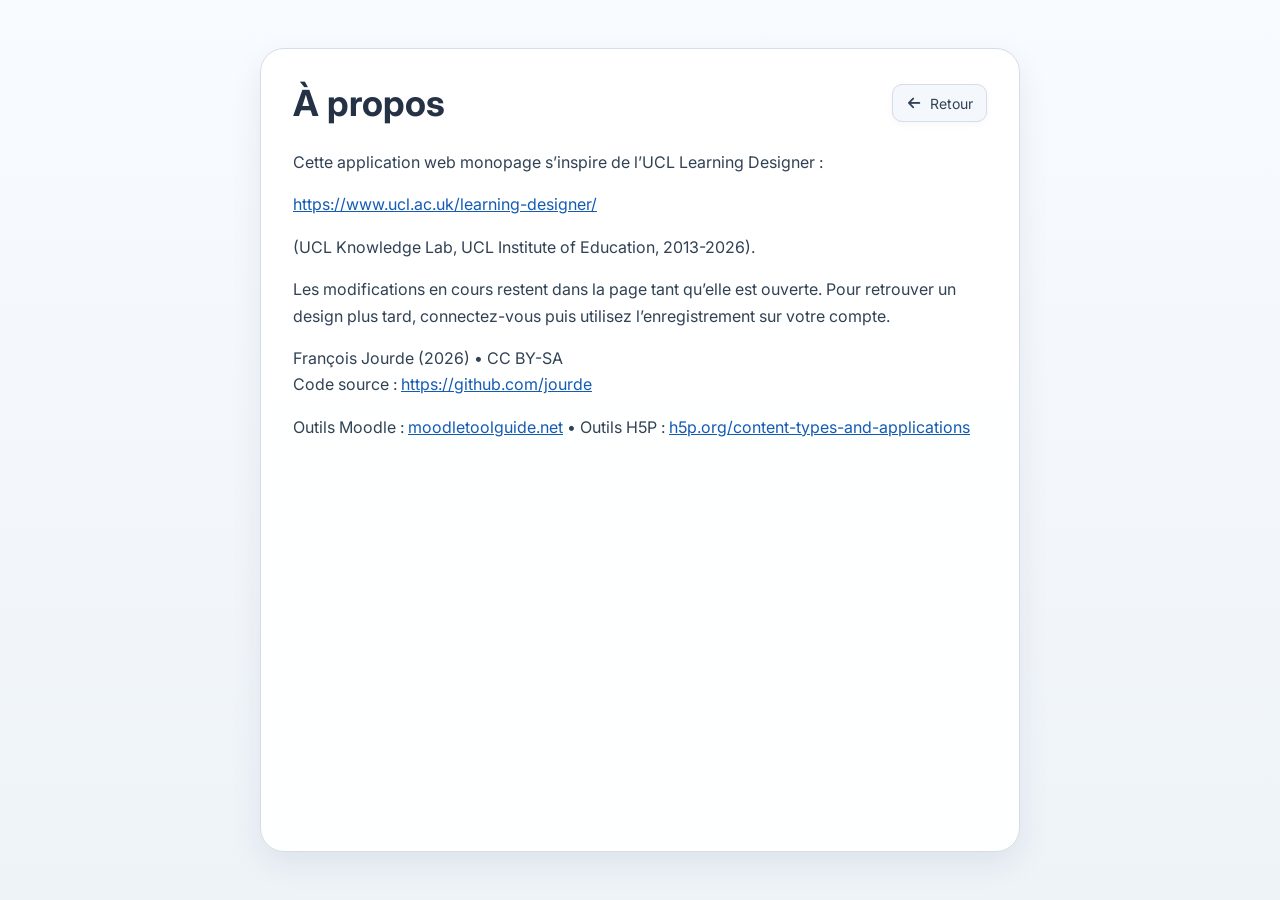
==== about.html @ 9330b805 "Checkpoint avant ajout publication du design" ====
<!doctype html>
<html lang="fr">
  <head>
    <meta charset="UTF-8" />
    <meta name="viewport" content="width=device-width, initial-scale=1.0" />
    <title>À propos | Learning Designer</title>
    <link rel="stylesheet" href="https://cdnjs.cloudflare.com/ajax/libs/font-awesome/6.5.2/css/all.min.css" referrerpolicy="no-referrer" />
    <link rel="preconnect" href="https://fonts.googleapis.com">
    <link rel="preconnect" href="https://fonts.gstatic.com" crossorigin>
    <link href="https://fonts.googleapis.com/css2?family=Inter:wght@400;500;600;700;800&display=swap" rel="stylesheet">
    <link rel="stylesheet" href="interface.css?v=20260502-1" />
    <style>
      body {
        min-height: 100vh;
        background: linear-gradient(180deg, #f8fbff 0%, #eef3f8 100%);
      }

      .about-shell {
        width: min(760px, calc(100vw - 32px));
        margin: 48px auto;
        padding: 32px;
        border: 1px solid var(--line);
        border-radius: 24px;
        background: rgba(255, 255, 255, 0.96);
        box-shadow: var(--shadow-soft);
      }

      .about-header {
        display: flex;
        align-items: center;
        justify-content: space-between;
        gap: 16px;
        margin-bottom: 24px;
      }

      .about-title {
        margin: 0;
        font-size: clamp(26px, 4vw, 36px);
        color: var(--text-strong);
      }

      .about-copy {
        margin: 0 0 16px;
        color: var(--text-body);
        line-height: 1.65;
      }

      .about-copy a {
        color: var(--primary);
      }
    </style>
  </head>
  <body>
    <main class="about-shell">
      <div class="about-header">
        <h1 class="about-title">À propos</h1>
        <a class="btn btn-light" href="index.html"><span class="btn-label"><i class="fa-solid fa-arrow-left btn-icon-inline" aria-hidden="true"></i>Retour</span></a>
      </div>

      <p class="about-copy">Cette application web monopage s’inspire de l’UCL Learning Designer :</p>
      <p class="about-copy"><a href="https://www.ucl.ac.uk/learning-designer/" target="_blank" rel="noopener noreferrer">https://www.ucl.ac.uk/learning-designer/</a></p>
      <p class="about-copy">(UCL Knowledge Lab, UCL Institute of Education, 2013-2026).</p>
      <p class="about-copy">Les modifications en cours restent dans la page tant qu’elle est ouverte. Pour retrouver un design plus tard, connectez-vous puis utilisez l’enregistrement sur votre compte.</p>
      <p class="about-copy">François Jourde (2026) • CC BY-SA<br />Code source : <a href="https://github.com/jourde" target="_blank" rel="noopener noreferrer">https://github.com/jourde</a></p>
      <p class="about-copy">Outils Moodle : <a href="https://moodletoolguide.net/" target="_blank" rel="noopener noreferrer">moodletoolguide.net</a> • Outils H5P : <a href="https://h5p.org/content-types-and-applications" target="_blank" rel="noopener noreferrer">h5p.org/content-types-and-applications</a></p>
    </main>
  </body>
</html>
---- interface.css ----
:root {
  /* ── Tokens fondamentaux ─────────────────────────── */
  --bg: #eef3f8;
  --panel: #ffffff;
  --panel-2: #f6f8fb;
  --line: #d4dde8;
  --text: #1f2937;
  --muted: #5e6b7c;
  --primary: #145bb4;
  --focus: #0a58ca;
  --shadow-soft: 0 12px 32px rgba(19, 39, 68, 0.08);
  --shadow-card: 0 8px 24px rgba(15, 23, 42, 0.08);
  --read: #a1f5ed;
  --investigate: #f8807f;
  --practice: #bb98dc;
  --produce: #bdea75;
  --discuss: #7aaeea;
  --collaborate: #ffd966;

  /* ── Typographie ─────────────────────────────────── */
  --font-family: "Inter", "Segoe UI", "Trebuchet MS", sans-serif;

  /* ── Hiérarchie textuelle ────────────────────────── */
  --text-strong: #253245;
  --text-body:   #314255;
  --text-subtle: #415067;

  /* ── Surfaces ────────────────────────────────────── */
  --surface-menu:  #f1f3f7;
  --surface-input: #eef1f4;
  --surface-light: #f4f7fb;

  /* ── Hover / sélection ───────────────────────────── */
  --hover-bg:        #f3f7fc;
  --hover-bg-mid:    #e8edf8;
  --active-bg:       #e2e7ff;
  --active-bg-light: #eef2ff;

  /* ── Famille indigo (tool picker & chips) ────────── */
  --indigo:        #4f46e5;
  --indigo-hover:  #6366f1;
  --indigo-dark:   #3730a3;
  --indigo-bg:     #eef2ff;
  --indigo-border: #c7d2fe;
  --indigo-active: #e0e7ff;

  /* ── Danger / suppression ────────────────────────── */
  --danger:        #c0303b;
  --danger-bg:     #fde8ea;
  --danger-border: #f5b8bc;

  /* ── Bouton primaire ─────────────────────────────── */
  --btn-primary-from:   #2a7be1;
  --btn-primary-to:     #135cb9;
  --btn-primary-border: #0d4f9e;

  /* ── Alerte / avertissement ──────────────────────── */
  --warning-bg:     #fff4cc;
  --warning-border: #d8c46f;
  --warning-text:   #4f3a00;

  /* ── Tooltip ─────────────────────────────────────── */
  --tooltip-bg:     #efefe4;
  --tooltip-border: #b7b7a8;

  /* ── Ombres supplémentaires ──────────────────────── */
  --shadow-menu:        0 8px 20px rgba(26, 35, 53, 0.20);
  --shadow-modal:       0 18px 42px rgba(0, 0, 0, 0.20);
  --shadow-picker:      0 12px 32px rgba(26, 35, 53, 0.22);
  --shadow-btn-primary: 0 10px 20px rgba(20, 91, 180, 0.22);

  /* ── Transitions ─────────────────────────────────── */
  --transition-fast: 120ms ease;
  --transition-base: 200ms ease;
}

*,
*::before,
*::after {
  box-sizing: border-box;
}

html,
body {
  margin: 0;
  min-height: 100%;
  background: #ffffff;
  color: var(--text);
  font-family: var(--font-family);
}

body {
  display: flex;
  flex-direction: column;
}

.sr-only {
  position: absolute;
  width: 1px;
  height: 1px;
  padding: 0;
  margin: -1px;
  overflow: hidden;
  clip: rect(0, 0, 0, 0);
  white-space: nowrap;
  border: 0;
}

.skip-link {
  position: absolute;
  left: 8px;
  top: -48px;
  z-index: 3000;
  background: #123f78;
  color: #fff;
  padding: 8px 12px;
  border-radius: 6px;
  border: 1px solid #0f3564;
}

.skip-link:focus {
  top: 8px;
}

button:focus-visible,
input:focus-visible,
textarea:focus-visible,
select:focus-visible,
[tabindex]:focus-visible {
  outline: 3px solid var(--focus);
  outline-offset: 2px;
}

.material-icon-svg {
  width: 18px;
  height: 18px;
  fill: currentColor;
  display: inline-block;
  vertical-align: middle;
}

.top-panel {
  border-bottom: 1px solid var(--line);
  background: rgba(255, 255, 255, 0.94);
  box-shadow: var(--shadow-soft);
}

.site-nav {
  position: sticky;
  top: 0;
  z-index: 220;
  display: flex;
  align-items: center;
  justify-content: space-between;
  gap: 18px;
  padding: 14px 22px;
  border-bottom: none;
  background: #1e2330;
  box-shadow: 0 2px 8px rgba(0, 0, 0, 0.18);
  backdrop-filter: none;
}

.site-nav-brand {
  display: inline-flex;
  align-items: center;
  gap: 12px;
}

.site-nav-brand-mark {
  width: 38px;
  height: 38px;
  display: inline-flex;
  align-items: center;
  justify-content: center;
  border-radius: 10px;
  background: conic-gradient(
    #a1f5ed   0deg  60deg,
    #f8807f  60deg 120deg,
    #bb98dc 120deg 180deg,
    #bdea75 180deg 240deg,
    #7aaeea 240deg 300deg,
    #ffd966 300deg 360deg
  );
  color: #fff;
  font-size: 13px;
  font-weight: 800;
  letter-spacing: 0.03em;
  text-shadow: 0 1px 4px rgba(0, 0, 0, 0.45);
  box-shadow: none;
}

.site-nav-brand-copy {
  display: grid;
  gap: 2px;
}

.site-nav-title,
.site-nav-subtitle {
  margin: 0;
}

.site-nav-title {
  font-size: 20px;
  font-weight: 700;
  color: #f1f5f9;
}

.site-nav-subtitle {
  font-size: 12px;
  color: #94a3b8;
}

.site-nav-actions {
  display: flex;
  align-items: center;
  justify-content: flex-end;
  gap: 10px;
  flex-wrap: wrap;
}

.top-brand {
  display: flex;
  align-items: center;
  justify-content: space-between;
  padding: 18px 24px;
  background: #ffffff;
  border-bottom: 1px solid var(--line);
}

.top-brand-actions {
  display: inline-flex;
  gap: 8px;
  align-items: center;
}

.brand-left {
  display: inline-flex;
  align-items: center;
  gap: 8px;
}

.brand-title {
  margin: 0;
  font-size: 20px;
  line-height: 1;
  font-weight: 700;
  color: var(--text-strong);
}

.top-panel-toggle {
  width: 34px;
  height: 34px;
  display: inline-flex;
  align-items: center;
  justify-content: center;
  border: 1px solid var(--line);
  border-radius: 999px;
  padding: 0;
  background: var(--panel);
  color: var(--text-subtle);
  box-shadow: 0 2px 8px rgba(15, 23, 42, 0.05);
  cursor: pointer;
  transition:
    background var(--transition-fast),
    color var(--transition-fast),
    border-color var(--transition-fast);
}

.top-panel-toggle:hover {
  background: rgba(20, 91, 180, 0.08);
  border-color: rgba(20, 91, 180, 0.25);
  color: #124f9c;
}

.top-panel-toggle .chevron {
  width: 16px;
  height: 16px;
  transition: transform var(--transition-fast);
}

.top-panel.collapsed .top-panel-toggle .chevron {
  transform: rotate(180deg);
}

.top-panel-body {
  padding: 22px 24px 26px;
  background: #ffffff;
  overflow: hidden;
  max-height: 2000px;
  transition: max-height var(--transition-fast), padding var(--transition-fast);
}

.top-panel.collapsed .top-panel-body {
  max-height: 0;
  padding-top: 0;
  padding-bottom: 0;
  border-top: 0;
}

.top-tabs {
  display: flex;
  gap: 8px;
  margin-bottom: 8px;
}

.top-brand .top-tabs {
  margin-bottom: 0;
  align-items: center;
}

.top-tab {
  border: 1px solid transparent;
  border-radius: 999px;
  background: transparent;
  padding: 8px 14px;
  font-size: 15px;
  color: var(--text-subtle);
  cursor: pointer;
  transition:
    background var(--transition-fast),
    border-color var(--transition-fast),
    color var(--transition-fast);
}

.top-tab.active {
  background: rgba(20, 91, 180, 0.12);
  border-color: rgba(20, 91, 180, 0.18);
  box-shadow: inset 0 0 0 1px rgba(20, 91, 180, 0.08);
  font-weight: 700;
  color: #fff;
  color: #124f9c;
}

.panel-grid {
  display: grid;
  grid-template-columns: 1.05fr 1.15fr 0.7fr;
  column-gap: 56px;
  row-gap: 24px;
  align-items: start;
}

.panel-column {
  display: grid;
  gap: 20px;
  align-content: start;
}

.form-row {
  display: grid;
  grid-template-columns: 120px 1fr;
  gap: 10px;
  align-items: start;
}

.form-row label {
  font-weight: 700;
  font-size: 14px;
  color: var(--text-strong);
  padding-top: 11px;
  line-height: 1.3;
}

.panel-column-left .form-row {
  grid-template-columns: 130px minmax(0, 1fr);
}

.panel-column-right .form-row {
  grid-template-columns: 150px minmax(0, 1fr);
}

.panel-input,
.panel-select,
.panel-textarea {
  width: 100%;
  border: 1px solid var(--line);
  border-radius: 10px;
  font-size: 14px;
  padding: 10px 12px;
  background: #fff;
  color: var(--text);
  box-shadow: inset 0 1px 2px rgba(15, 23, 42, 0.03);
}

.panel-textarea {
  min-height: 64px;
  resize: vertical;
}

.expandable-field {
  position: relative;
}

.markdown-toolbar {
  display: none;
}

.markdown-tool-btn {
  min-width: 34px;
  height: 30px;
  border: 1px solid var(--line);
  border-radius: 4px;
  background: var(--surface-input);
  color: var(--text-body);
  font: 600 12px/1 "Segoe UI", Tahoma, Geneva, Verdana, sans-serif;
  cursor: pointer;
  padding: 0 8px;
}

.markdown-tool-btn:hover {
  background: var(--hover-bg-mid);
}

.expand-btn {
  position: absolute;
  top: 6px;
  right: 6px;
  width: 22px;
  height: 22px;
  border: 1px solid var(--line);
  border-radius: 4px;
  background: var(--surface-input);
  font-size: 12px;
  line-height: 1;
  cursor: pointer;
  z-index: 2;
}

.expandable-field textarea {
  padding-right: 30px;
}

.expandable-field.fullscreen {
  position: fixed;
  inset: 24px;
  z-index: 1200;
  background: #f5f5f5;
  border: 1px solid #bcc3cb;
  border-radius: 8px;
  padding: 10px;
  display: flex;
  flex-direction: column;
  gap: 10px;
}

.expandable-field.fullscreen .markdown-toolbar {
  display: flex;
  flex-wrap: wrap;
  gap: 6px;
  align-items: center;
  padding-right: 38px;
}

.expandable-field.fullscreen textarea {
  flex: 1 1 auto;
  min-height: 0;
  height: 100%;
  resize: none;
}

.time-inline {
  display: inline-flex;
  align-items: center;
  gap: 4px;
  flex-wrap: nowrap;
}

.time-inline .panel-input {
  width: 42px;
  text-align: center;
  padding: 6px 4px;
  font-size: 13px;
}

.time-unit {
  border: 1px solid var(--line);
  border-radius: 7px;
  background: var(--surface-input);
  font-size: 11px;
  padding: 6px 6px;
  color: var(--muted);
  white-space: nowrap;
}

.analysis-wrap {
  display: grid;
  justify-items: center;
  gap: 10px;
  align-content: start;
}

.top-pie {
  width: 170px;
  height: 170px;
  border-radius: 50%;
  border: 1px solid #bfc5cb;
  background: conic-gradient(#d2d2d2 0% 100%);
}

.pie-with-labels {
  position: relative;
  display: inline-grid;
  place-items: center;
  padding: 26px;
}

.pie-with-labels.pie-large {
  padding: 28px;
}

.pie-outer-labels {
  position: absolute;
  inset: 0;
  pointer-events: none;
}

.pie-outer-label {
  position: absolute;
  transform: translate(-50%, -50%);
  border: 0;
  background: transparent;
  color: #2f2f2f;
  font-size: 12px;
  line-height: 1;
  padding: 0;
  min-width: 0;
  cursor: default;
  pointer-events: auto;
}

.pie-tooltip {
  position: absolute;
  z-index: 20;
  border: 1px solid var(--tooltip-border);
  border-radius: 9px;
  background: var(--tooltip-bg);
  color: var(--text);
  box-shadow: 0 1px 4px rgba(0, 0, 0, 0.18);
  padding: 8px 10px;
  min-width: 106px;
  pointer-events: none;
}

.pie-tooltip::after {
  content: "";
  position: absolute;
  left: 14px;
  bottom: -6px;
  width: 11px;
  height: 11px;
  border-left: 1px solid var(--tooltip-border);
  border-bottom: 1px solid var(--tooltip-border);
  background: var(--tooltip-bg);
  transform: rotate(-45deg);
}

.pie-tooltip-name {
  display: block;
  font-size: 18px;
  line-height: 1.04;
}

.pie-tooltip-pct {
  display: block;
  margin-top: 2px;
  font-size: 18px;
  line-height: 1;
}

.top-legend {
  display: none;
}

.legend-item {
  display: inline-flex;
  align-items: center;
  gap: 5px;
  font-size: 12px;
}

.legend-dot {
  width: 8px;
  height: 8px;
  border-radius: 50%;
}

.analysis-view {
  display: grid;
  gap: 12px;
}

.analysis-view:not(.hidden),
#timeline-view:not(.hidden) {
  animation: tab-fade-in 220ms ease-out;
}

@keyframes tab-fade-in {
  from { opacity: 0; transform: translateY(-2px); }
  to { opacity: 1; transform: translateY(0); }
}

.analysis-title {
  margin: 0;
  text-align: center;
  font-size: 22px;
}

.analysis-alerts {
  display: grid;
  gap: 8px;
}

.analysis-alert {
  border: 1px solid var(--warning-border);
  background: var(--warning-bg);
  color: var(--warning-text);
  border-radius: 10px;
  padding: 12px 14px;
  font-size: 13px;
  line-height: 1.35;
}

.analysis-alert.info {
  border-color: var(--warning-border);
  background: var(--warning-bg);
  color: var(--warning-text);
}

.analysis-main-grid {
  display: grid;
  grid-template-columns: 1.35fr repeat(4, minmax(140px, 1fr));
  gap: 12px;
  align-items: start;
}

.analysis-block {
  display: grid;
  justify-items: center;
  gap: 8px;
}

.analysis-learning-block {
  justify-items: center;
}

.analysis-big-pie,
.analysis-small-pie {
  border-radius: 50%;
  border: 1px solid #c8c8c8;
  background: conic-gradient(#d2d2d2 0% 100%);
  box-shadow: 0 2px 6px rgba(0, 0, 0, 0.12);
}

.analysis-big-pie {
  width: 190px;
  height: 190px;
}

.analysis-small-pie {
  width: 130px;
  height: 130px;
}

.analysis-legend {
  display: flex;
  flex-wrap: wrap;
  gap: 4px 8px;
  justify-content: center;
  font-size: 11px;
  line-height: 1.2;
}

.analysis-legend .legend-item {
  white-space: nowrap;
}

.analysis-learning-block .analysis-legend {
  display: none;
}

.analysis-group-section {
  display: grid;
  gap: 8px;
  justify-items: center;
}

.analysis-group-bar {
  width: min(760px, 100%);
  height: 36px;
  border: 1px solid #bfc5cb;
  border-radius: 3px;
  background: linear-gradient(90deg, #d2d2d2 0% 100%);
  box-shadow: 0 2px 6px rgba(0, 0, 0, 0.12);
}

/* Partition musicale (Musical timeline view) */
.partition-controls {
  display: flex;
  align-items: center;
  gap: 12px;
  margin-bottom: 10px;
  padding: 8px 12px;
  background: var(--surface-light);
  border-radius: 6px;
  font-size: 13px;
}

.partition-controls-label {
  color: var(--text-body);
  font-weight: 600;
}

.partition-config-btn {
  background: #fff;
  border: 1px solid var(--line);
  padding: 8px 14px;
  border-radius: 8px;
  font-size: 13px;
  font-weight: 600;
  color: var(--text-body);
  cursor: pointer;
  box-shadow: 0 2px 8px rgba(15, 23, 42, 0.04);
  transition:
    background var(--transition-fast),
    border-color var(--transition-fast),
    color var(--transition-fast);
}

.partition-config-btn:hover {
  background: var(--hover-bg);
  border-color: rgba(20, 91, 180, 0.25);
  color: #124f9c;
}

.partition-container {
  display: flex;
  flex-direction: column;
  gap: 20px;
  padding: 8px 0;
}

.partition-session {
  display: flex;
  flex-direction: column;
  gap: 2px;
}

.partition-session-header {
  display: flex;
  justify-content: space-between;
  align-items: baseline;
  padding-left: 128px;
  margin-bottom: 6px;
}

.partition-session-title {
  font-weight: 600;
  color: var(--text-body);
  font-size: 13px;
}

.partition-session-total {
  color: var(--muted);
  font-size: 12px;
}

.partition-line {
  display: flex;
  align-items: stretch;
  height: 36px;
  gap: 0;
}

.partition-line-label {
  width: 120px;
  flex-shrink: 0;
  display: flex;
  align-items: center;
  justify-content: flex-end;
  padding-right: 12px;
  font-size: 12px;
  font-weight: 500;
  color: var(--text-body);
  border-right: 2px solid var(--line);
  text-align: right;
}

.partition-line-track {
  flex: 1;
  position: relative;
  border-bottom: 2px solid var(--line);
}

.partition-block {
  position: absolute;
  bottom: 4px;
  height: 28px;
  border-radius: 4px;
  display: flex;
  flex-direction: row;
  align-items: center;
  justify-content: center;
  gap: 4px;
  cursor: pointer;
  transition: filter var(--transition-fast), box-shadow var(--transition-fast), transform var(--transition-fast);
  box-shadow: 0 2px 6px rgba(15,23,42,0.10);
  padding: 0 6px;
  overflow: hidden;
  text-align: center;
}

.partition-block:hover {
  filter: brightness(1.08);
  transform: translateY(-2px);
  box-shadow: var(--shadow-card);
  z-index: 10;
}

.partition-block-label {
  font-size: 11px;
  font-weight: 600;
  color: rgba(255, 255, 255, 0.95);
  white-space: nowrap;
  text-shadow: 0 1px 2px rgba(0, 0, 0, 0.15);
}

.partition-block-duration {
  font-size: 10px;
  color: rgba(255, 255, 255, 0.82);
  white-space: nowrap;
}

.partition-scale {
  display: flex;
  width: calc(100% - 120px);
  margin-left: 128px;
  margin-top: 4px;
  padding: 0 8px;
  font-size: 10px;
  color: var(--muted);
  justify-content: space-between;
}

.partition-scale-mark {
  position: relative;
  text-align: center;
  flex: 1;
}

/* Responsive partition */
@media (max-width: 900px) {
  .partition-line-label {
    width: 100px;
    font-size: 11px;
    padding-right: 8px;
  }
  .partition-session-header {
    padding-left: 108px;
  }
  .partition-scale {
    width: calc(100% - 100px);
    margin-left: 108px;
  }
  .partition-block-label {
    font-size: 10px;
  }
}

@media (max-width: 720px) {
  .partition-line-label {
    width: 80px;
    font-size: 10px;
    padding-right: 4px;
  }
  .partition-session-header {
    padding-left: 88px;
  }
  .partition-scale {
    width: calc(100% - 80px);
    margin-left: 88px;
  }
  .partition-block {
    height: 24px;
    border-radius: 3px;
  }
  .partition-block-label {
    font-size: 9px;
  }
  .partition-block-duration {
    display: none;
  }
}

/* Partition config modal rows */
.partition-config-row {
  display: flex;
  align-items: center;
  gap: 8px;
  padding: 8px 10px;
  background: var(--surface-light);
  border-radius: 6px;
  border: 1px solid var(--line);
}

.partition-config-row-label {
  flex: 1;
  font-size: 13px;
  font-weight: 500;
  color: var(--text-body);
}

.partition-config-row-type {
  font-size: 11px;
  color: var(--muted);
  background: var(--hover-bg-mid);
  padding: 2px 6px;
  border-radius: 10px;
  white-space: nowrap;
}

.partition-config-row-btns {
  display: flex;
  gap: 4px;
  align-items: center;
}

.partition-config-row-btns button {
  width: 28px;
  height: 28px;
  border: 1px solid var(--line);
  border-radius: 4px;
  background: var(--panel);
  cursor: pointer;
  font-size: 13px;
  display: flex;
  align-items: center;
  justify-content: center;
  transition: background var(--transition-fast), color var(--transition-fast), border-color var(--transition-fast);
}

.partition-config-row-btns button:disabled {
  opacity: 0.3;
  cursor: default;
}

.partition-config-row-btns button:not(:disabled):hover {
  background: var(--hover-bg-mid);
}

.partition-config-row-btns button.del:not(:disabled):hover {
  background: var(--danger-bg);
  border-color: var(--danger-border);
  color: var(--danger);
}

.partition-config-row-btns input[type="checkbox"] {
  width: 16px;
  height: 16px;
  cursor: pointer;
  accent-color: var(--primary);
}

.modal-backdrop {
  position: fixed;
  inset: 0;
  background: rgba(0, 0, 0, 0.38);
  display: flex;
  align-items: center;
  justify-content: center;
  z-index: 1000;
}

.modal {
  width: min(420px, 92vw);
  border: 1px solid var(--line);
  border-radius: 14px;
  background: var(--panel);
  box-shadow: var(--shadow-modal);
  padding: 20px;
  display: grid;
  gap: 10px;
}

.partition-config-modal {
  width: min(520px, 92vw);
  max-height: 85vh;
  overflow-y: auto;
}

.partition-config-modal-desc {
  font-size: 13px;
  color: var(--muted);
  margin: 0 0 4px;
}

.partition-config-list {
  display: flex;
  flex-direction: column;
  gap: 6px;
}

.partition-add-section {
  margin-top: 12px;
  padding-top: 12px;
  border-top: 1px solid var(--line);
}

.partition-add-section-label {
  font-size: 12px;
  font-weight: 600;
  color: var(--muted);
  margin: 0 0 8px;
  text-transform: uppercase;
  letter-spacing: 0.04em;
}

.partition-add-controls {
  display: flex;
  gap: 8px;
  align-items: center;
  flex-wrap: wrap;
}

.partition-add-select {
  flex: 1;
  min-width: 130px;
}

.partition-add-button {
  white-space: nowrap;
}

.modal-title {
  margin: 0;
  font-size: 18px;
  line-height: 1.15;
}

.modal p {
  margin: 0;
  font-size: 14px;
  line-height: 1.5;
}

.modal label {
  display: block;
  margin-top: 2px;
  font-size: 14px;
  font-weight: 700;
  line-height: 1.2;
  color: var(--text-body);
}

.modal .panel-select {
  min-height: 48px;
  padding-top: 10px;
  padding-bottom: 10px;
  padding-left: 12px;
  line-height: 1.2;
}

.modal-actions {
  margin-top: 8px;
  display: flex;
  gap: 8px;
  justify-content: flex-end;
}

.toolbar {
  display: flex;
  gap: 16px;
  align-items: center;
  justify-content: space-between;
  padding: 14px 20px;
  margin: 18px 22px 0;
  border: 1px solid var(--line);
  border-radius: 18px;
  background: rgba(255, 255, 255, 0.96);
  box-shadow: 0 8px 24px rgba(15, 23, 42, 0.05);
}

.toolbar-left,
.toolbar-right {
  display: flex;
  gap: 10px;
  align-items: center;
  flex-wrap: wrap;
}

.toolbar-right {
  justify-content: flex-end;
}

.toolbar-cluster {
  display: inline-flex;
  gap: 8px;
  align-items: center;
  flex-wrap: wrap;
}

.toolbar-icon-svg {
  width: 18px;
  height: 18px;
  fill: currentColor;
}

.toolbar-lang-select {
  width: auto;
  min-width: 96px;
}

.nav-lang-select {
  appearance: none;
  -webkit-appearance: none;
  height: 38px;
  padding: 0 14px;
  border: 1px solid rgba(255, 255, 255, 0.12);
  border-radius: 999px;
  background: rgba(255, 255, 255, 0.08);
  color: #94a3b8;
  font-family: var(--font-family);
  font-size: 13px;
  font-weight: 600;
  letter-spacing: 0.05em;
  cursor: pointer;
  transition:
    background var(--transition-fast),
    color var(--transition-fast),
    border-color var(--transition-fast);
}

.nav-lang-select:hover {
  background: rgba(255, 255, 255, 0.14);
  color: #f1f5f9;
  border-color: rgba(255, 255, 255, 0.22);
}

.nav-lang-select:focus-visible {
  outline: 3px solid var(--focus);
  outline-offset: 2px;
}

[data-theme="dark"] .nav-lang-select {
  background: #161b22;
  border-color: var(--line);
  color: var(--muted);
}

[data-theme="dark"] .nav-lang-select:hover {
  background: rgba(88, 166, 255, 0.1);
  color: #58a6ff;
  border-color: rgba(88, 166, 255, 0.3);
}

.toolbar-sep {
  width: 1px;
  height: 24px;
  background: var(--line);
  margin: 0 4px;
  flex-shrink: 0;
}

.toolbar .btn,
.toolbar .panel-select {
  min-height: 40px;
}

.layout-toggle {
  display: inline-flex;
  border: 1px solid var(--line);
  border-radius: 12px;
  overflow: hidden;
  background: var(--surface-light);
}

.layout-toggle-btn {
  border: 0;
  border-right: 1px solid var(--line);
  background: transparent;
  color: var(--text-subtle);
  width: 46px;
  height: 36px;
  display: inline-flex;
  align-items: center;
  justify-content: center;
  cursor: pointer;
  transition: background var(--transition-fast);
}

.layout-toggle-btn:last-child {
  border-right: 0;
}

.layout-toggle-btn[aria-pressed="true"] {
  background: #fff;
  color: #1d4f91;
  box-shadow: inset 0 0 0 1px rgba(20, 91, 180, 0.12);
}

.layout-toggle-btn:hover {
  background: var(--hover-bg-mid);
}

.layout-toggle-btn[aria-pressed="true"]:hover {
  background: #fff;
}

.toolbar .panel-select {
  padding-top: 8px;
  padding-bottom: 8px;
}

.btn {
  -webkit-appearance: none;
  appearance: none;
  border: 1px solid var(--line);
  border-radius: 10px;
  background: var(--panel);
  color: var(--text-body);
  font-size: 14px;
  padding: 9px 13px;
  cursor: pointer;
  white-space: nowrap;
  -webkit-tap-highlight-color: transparent;
  box-shadow: 0 2px 8px rgba(15, 23, 42, 0.04);
  transition:
    background var(--transition-fast),
    box-shadow var(--transition-fast),
    transform var(--transition-fast);
}

.btn:hover {
  background: var(--hover-bg);
}

.btn:active {
  transform: translateY(1px);
}

.btn-primary {
  background: linear-gradient(180deg, var(--btn-primary-from), var(--btn-primary-to));
  border-color: var(--btn-primary-border);
  color: #fff;
  font-weight: 600;
  box-shadow: none;
  -webkit-text-fill-color: #fff;
  transition:
    filter var(--transition-fast),
    transform var(--transition-fast);
}

.btn-label {
  display: inline-flex;
  align-items: center;
  gap: 8px;
}

.btn-icon-inline {
  width: 16px;
  text-align: center;
}

.btn-primary:hover {
  background: linear-gradient(180deg, var(--btn-primary-from), var(--btn-primary-to));
  border-color: var(--btn-primary-border);
  color: #fff;
  -webkit-text-fill-color: #fff;
  filter: brightness(1.08);
}

.btn-primary:focus-visible,
.btn-primary:active {
  color: #fff;
  -webkit-text-fill-color: #fff;
  background: linear-gradient(180deg, var(--btn-primary-from), var(--btn-primary-to));
  border-color: var(--btn-primary-border);
}

.btn-primary .btn-label,
.btn-primary .btn-icon-inline {
  position: relative;
  z-index: 1;
}

.btn-light {
  background: var(--surface-light);
}

.btn-icon {
  width: 40px;
  min-height: 40px;
  padding: 0;
  display: inline-flex;
  align-items: center;
  justify-content: center;
  color: var(--text-subtle);
}

.btn-icon:hover {
  color: #124f9c;
}

main {
  flex: 1 1 auto;
  overflow: visible;
  background: transparent;
}

.board {
  display: flex;
  gap: 20px;
  flex-direction: row;
  align-items: stretch;
  padding: 24px 20px 32px;
}

.board.layout-columns {
  flex-direction: row;
  align-items: stretch;
  overflow-x: auto;
}

.board.layout-list {
  flex-direction: column;
  align-items: stretch;
  overflow-x: hidden;
  gap: 20px;
  padding: 24px clamp(20px, 4vw, 72px) 32px;
}

/* === Grid (tableur) view === */
.board.layout-grid {
  flex-direction: column;
  overflow: auto;
  padding: 0;
  gap: 0;
}
.grid-view-wrapper {
  width: 100%;
  overflow-x: auto;
  min-height: 100%;
}
.grid-table {
  width: 100%;
  border-collapse: collapse;
  table-layout: fixed;
  font-size: 12px;
}
.grid-table thead th {
  position: sticky;
  top: 0;
  z-index: 3;
  padding: 6px 8px;
  background: var(--surface-light);
  border-bottom: 2px solid var(--line);
  font-weight: 600;
  color: var(--muted);
  font-size: 11px;
  text-transform: uppercase;
  letter-spacing: .04em;
  white-space: nowrap;
  text-align: left;
}
.grid-col-num     { width: 32px;  text-align: center; }
.grid-col-type    { width: 136px; }
.grid-col-dur     { width: 70px;  }
.grid-col-loc     { width: 100px; }
.grid-col-group   { width: 100px; }
.grid-col-sync    { width: 84px;  }
.grid-col-teacher { width: 92px;  }
.grid-col-eval    { width: 100px; }
.grid-col-desc    { width: 180px; }
.grid-col-notes   { width: 180px; }
.grid-col-actions { width: 66px;  text-align: center; }
.grid-activity-row td {
  padding: 3px 4px;
  border-bottom: 1px solid var(--line);
  vertical-align: middle;
}
.grid-activity-row:hover td { background: var(--hover-bg); }
.grid-activity-row td:first-child {
  border-left: 3px solid transparent;
  font-size: 11px;
  color: var(--muted);
  font-weight: 600;
  text-align: center;
}
.grid-session-row td {
  padding: 6px 10px;
  background: var(--surface-light);
  border-top: 2px solid var(--line);
  border-bottom: 1px solid var(--line);
}
.grid-session-label {
  color: var(--muted);
  font-size: 11px;
  font-weight: 700;
  text-transform: uppercase;
  letter-spacing: .05em;
  white-space: nowrap;
  margin-right: 6px;
}
.grid-session-title-input {
  border: none;
  background: transparent;
  font-size: 13px;
  font-weight: 600;
  color: var(--text-body);
  width: 240px;
  padding: 2px 4px;
  border-radius: 4px;
  outline: none;
  font-family: inherit;
}
.grid-session-title-input:hover,
.grid-session-title-input:focus {
  background: var(--hover-bg-mid);
  outline: 2px solid var(--primary);
  outline-offset: 0;
}
.grid-session-total {
  font-size: 11px;
  color: var(--muted);
  font-weight: 400;
  margin-left: 10px;
}
.grid-select {
  width: 100%;
  border: 1px solid transparent;
  background: transparent;
  font-size: 12px;
  color: var(--text-body);
  padding: 3px 2px;
  border-radius: 4px;
  cursor: pointer;
  appearance: auto;
  outline: none;
  font-family: inherit;
}
.grid-select:hover  { background: var(--hover-bg-mid); border-color: var(--line); }
.grid-select:focus  { outline: 2px solid var(--primary); outline-offset: 0; }
.grid-dur-wrap { display: flex; align-items: center; gap: 2px; }
.grid-dur-input {
  width: 44px;
  border: 1px solid transparent;
  background: transparent;
  font-size: 12px;
  color: var(--text-body);
  padding: 3px 4px;
  border-radius: 4px;
  text-align: right;
  font-family: inherit;
  outline: none;
}
.grid-dur-input:hover { background: var(--hover-bg-mid); border-color: var(--line); }
.grid-dur-input:focus { outline: 2px solid var(--primary); outline-offset: 0; }
.grid-dur-unit { font-size: 11px; color: var(--muted); white-space: nowrap; }
.grid-type-cell { display: flex; align-items: center; gap: 5px; }
.grid-type-dot { width: 8px; height: 8px; border-radius: 50%; flex-shrink: 0; }
.grid-type-select {
  flex: 1;
  border: 1px solid transparent;
  background: transparent;
  font-size: 12px;
  color: var(--text-body);
  padding: 3px 2px;
  border-radius: 4px;
  cursor: pointer;
  appearance: auto;
  font-family: inherit;
  outline: none;
  min-width: 0;
}
.grid-type-select:hover { background: var(--hover-bg-mid); border-color: var(--line); }
.grid-type-select:focus { outline: 2px solid var(--primary); outline-offset: 0; }
.grid-desc-input {
  width: 100%;
  border: 1px solid transparent;
  background: transparent;
  font-size: 12px;
  color: var(--text-body);
  padding: 3px 6px;
  border-radius: 4px;
  font-family: inherit;
  outline: none;
  resize: none;
  overflow: hidden;
  height: 24px;
  line-height: 1.5;
  display: block;
}
.grid-desc-input:hover { background: var(--hover-bg-mid); border-color: var(--line); }
.grid-desc-input:focus { outline: 2px solid var(--primary); outline-offset: 0; height: auto; min-height: 24px; overflow: auto; }
.grid-action-btns { display: flex; gap: 2px; align-items: center; justify-content: center; }
.grid-action-btn {
  width: 20px; height: 20px;
  border: none; background: transparent;
  color: var(--muted); cursor: pointer;
  border-radius: 3px; font-size: 12px; line-height: 1; padding: 0;
  display: flex; align-items: center; justify-content: center;
}
.grid-action-btn:hover { background: var(--hover-bg-mid); color: var(--text-body); }
.grid-action-btn.del:hover { background: #fee2e2; color: #dc2626; }
.grid-add-activity-row td { padding: 2px 4px; border-bottom: 1px solid var(--line); }
.grid-add-activity-btn {
  background: none;
  border: 1px dashed var(--line);
  color: var(--muted);
  font-size: 11px;
  padding: 3px 10px;
  border-radius: 4px;
  cursor: pointer;
  width: 100%;
  text-align: left;
  font-family: inherit;
}
.grid-add-activity-btn:hover { background: var(--hover-bg); border-color: var(--primary); color: var(--primary); }
.grid-add-session-row td { padding: 8px 12px; }
.grid-add-session-btn {
  background: none;
  border: 1px dashed var(--line);
  color: var(--muted);
  font-size: 12px;
  padding: 6px 14px;
  border-radius: 6px;
  cursor: pointer;
  font-family: inherit;
}
.grid-add-session-btn:hover { background: var(--hover-bg); border-color: var(--primary); color: var(--primary); }

.session-card {
  display: flex;
  flex-direction: column;
  border: 1px solid var(--line);
  border-radius: 16px;
  background: linear-gradient(180deg, #ffffff, #f8fafc);
  box-shadow: var(--shadow-card);
  overflow: hidden;
}

.board.layout-columns .session-card {
  flex: 0 0 390px;
  height: auto;
  min-height: 560px;
}

.board.layout-list .session-card {
  flex: 0 0 auto;
  width: min(1200px, 100%);
  margin-inline: auto;
  min-height: 420px;
  height: auto;
}

.session-header {
  position: relative;
  border-bottom: 1px solid var(--line);
  background: var(--panel-2);
}

.session-strip {
  height: 18px;
  border-bottom: 1px solid var(--line);
}

.delete-session-btn {
  position: absolute;
  top: 8px;
  right: 8px;
  border-radius: 999px;
}

.session-title-wrap {
  display: grid;
  gap: 12px;
  padding: 16px 16px 16px;
}

.session-title,
.session-objectives,
.session-intentions,
.activity-description,
.session-notes-input,
.activity-notes-input {
  width: 100%;
  border: 1px solid var(--line);
  border-radius: 10px;
  padding: 10px 12px;
  resize: none;
  overflow: hidden;
  font: inherit;
  font-size: 13px;
  background: #fff;
  min-height: 44px;
}

.session-title {
  font-size: 14px;
  font-weight: 600;
}

.session-intentions {
  min-height: 88px;
}

.board.intentions-collapsed .session-title-wrap > .expandable-field {
  display: none;
}

.activities {
  flex: 1 1 auto;
  padding: 0 16px 16px;
  display: flex;
  flex-direction: column;
  gap: 14px;
  position: relative;
}

.activities::before {
  content: "Activités";
  display: block;
  font-size: 10px;
  font-weight: 700;
  text-transform: uppercase;
  letter-spacing: 0.05em;
  color: var(--muted);
  padding-top: 10px;
  margin-top: 2px;
  border-top: 1px solid var(--line);
}

.activities:empty::before {
  content: "Activités — aucune pour l’instant";
  opacity: 0.7;
}

.activity-card {
  border-left: 8px solid #999;
  border-radius: 12px;
  background: var(--panel);
  box-shadow:
    inset 0 0 0 1px rgba(212, 221, 232, 0.9),
    0 4px 14px rgba(15, 23, 42, 0.04);
  padding: 14px;
  position: relative;
  transition:
    box-shadow var(--transition-base),
    transform var(--transition-base),
    opacity var(--transition-base);
}

.activity-card:hover {
  box-shadow:
    inset 0 0 0 1px rgba(212, 221, 232, 0.9),
    0 6px 20px rgba(15, 23, 42, 0.09);
}

.activity-card::before {
  content: '';
  position: absolute;
  top: 0;
  left: 0;
  bottom: 0;
  width: 8px;
  background: linear-gradient(
    90deg,
    color-mix(in srgb, var(--card-type-color, transparent) 30%, transparent),
    transparent
  );
  border-radius: 12px 0 0 12px;
  pointer-events: none;
}

.session-card,
.activity-card {
  cursor: grab;
}

.session-card:active,
.activity-card:active {
  cursor: grabbing;
}

.dragging {
  opacity: 0.55;
}

.session-card.drop-before {
  box-shadow: inset 6px 0 0 var(--primary);
}

.session-card.drop-after {
  box-shadow: inset -6px 0 0 var(--primary);
}

.board.layout-list .session-card.drop-before {
  box-shadow: inset 0 6px 0 var(--primary);
}

.board.layout-list .session-card.drop-after {
  box-shadow: inset 0 -6px 0 var(--primary);
}

.activity-card.drop-before {
  box-shadow: inset 0 4px 0 var(--primary), inset 0 0 0 1px #cfcfcf;
}

.activity-card.drop-after {
  box-shadow: inset 0 -4px 0 var(--primary), inset 0 0 0 1px #cfcfcf;
}

.activities.drop-append {
  outline: 2px dashed var(--primary);
  outline-offset: -2px;
  border-radius: 5px;
}

.activity-controls {
  display: flex;
  flex-wrap: wrap;
  gap: 8px;
  align-items: flex-start;
  margin-bottom: 0;
  flex: 0 0 auto;
  width: 100%;
}

.activity-toolbar {
  display: flex;
  align-items: center;
  gap: 4px;
  flex-wrap: nowrap;
  border-bottom: 2px solid var(--card-type-color, var(--line));
  background: color-mix(in srgb, var(--card-type-color, var(--panel-2)) 12%, var(--panel-2));
  border-radius: 6px 6px 0 0;
  margin: -14px -14px 10px -14px;
  padding: 8px 14px;
}

.activity-toolbar .activity-actions {
  margin-left: auto;
}

.activity-duration {
  border: 1px solid transparent;
  border-radius: 8px;
  background: transparent;
  padding: 0;
  font: inherit;
  font-weight: 700;
  text-align: center;
  color: var(--text-strong);
}

.choice-btn {
  border: 1px solid var(--line);
  border-radius: 8px;
  background: var(--panel);
  padding: 0 8px;
  min-width: 36px;
  min-height: 36px;
  display: inline-flex;
  align-items: center;
  justify-content: center;
  gap: 6px;
  cursor: pointer;
  color: var(--text-body);
  max-width: none;
  flex-shrink: 0;
  transition:
    background var(--transition-fast),
    border-color var(--transition-fast),
    color var(--transition-fast);
}

.choice-btn:hover {
  background: var(--hover-bg);
  border-color: rgba(20, 91, 180, 0.25);
}

.choice-btn.open {
  border-color: var(--indigo-hover);
  background: var(--indigo-bg);
  color: var(--indigo-dark);
}

.choice-btn svg {
  width: 20px;
  height: 20px;
  fill: currentColor;
  flex: 0 0 auto;
}

.choice-btn .material-icon-svg,
.choice-menu-item .material-icon-svg {
  flex: 0 0 auto;
}

.choice-btn .choice-label {
  display: none;
}

.choice-menu {
  position: fixed;
  min-width: 190px;
  max-width: 240px;
  max-height: 260px;
  overflow: auto;
  border: 1px solid var(--line);
  border-radius: 12px;
  background: var(--surface-menu);
  box-shadow: var(--shadow-menu);
  padding: 6px;
  z-index: 1500;
}

.choice-menu-title {
  font-size: 12px;
  font-weight: 700;
  color: var(--muted);
  padding: 8px 10px 6px;
  text-transform: uppercase;
  letter-spacing: 0.02em;
}

.choice-menu-item {
  width: 100%;
  border: 0;
  border-radius: 6px;
  background: transparent;
  display: flex;
  align-items: center;
  gap: 8px;
  padding: 9px 10px;
  text-align: left;
  cursor: pointer;
  color: var(--text-body);
  font-size: 14px;
  transition: background var(--transition-fast);
}

.choice-menu-item:hover {
  background: var(--hover-bg-mid);
}

.choice-menu-item.active {
  background: var(--active-bg);
  color: var(--indigo-dark);
  font-weight: 600;
}

.choice-menu-item svg {
  width: 18px;
  height: 18px;
  fill: currentColor;
}

/* ── Tool picker ─────────────────────────────────────────────── */
.select-tools-btn {
  position: relative;
  color: #4a5568;
}

.select-tools-btn svg {
  fill: currentColor;
  pointer-events: none;
}

.select-tools-btn[data-count]:not([data-count=""]):not([data-count="0"])::after {
  content: attr(data-count);
  position: absolute;
  top: -5px;
  right: -5px;
  background: var(--indigo);
  color: #fff;
  font-size: 9px;
  font-weight: 700;
  min-width: 14px;
  height: 14px;
  border-radius: 999px;
  display: flex;
  align-items: center;
  justify-content: center;
  padding: 0 2px;
  pointer-events: none;
  line-height: 1;
}

.select-tools-btn.has-tools {
  border-color: var(--indigo);
  color: var(--indigo);
  background: var(--indigo-bg);
}

.activity-tools {
  display: flex;
  flex-wrap: wrap;
  gap: 4px;
  padding: 0 4px 6px;
}

.activity-tools.hidden {
  display: none;
}

.tool-chip {
  display: inline-flex;
  align-items: center;
  gap: 3px;
  background: var(--indigo-bg);
  border: 1px solid var(--indigo-border);
  border-radius: 999px;
  padding: 2px 6px 2px 8px;
  font-size: 11px;
  font-weight: 600;
  color: var(--indigo-dark);
  line-height: 1.4;
  max-width: 200px;
}

.tool-chip-platform {
  font-size: 9px;
  font-weight: 700;
  text-transform: uppercase;
  letter-spacing: 0.04em;
  opacity: 0.6;
  flex-shrink: 0;
}

.tool-chip-name {
  overflow: hidden;
  text-overflow: ellipsis;
  white-space: nowrap;
}

.tool-chip-remove {
  border: none;
  background: none;
  padding: 0;
  margin: 0;
  cursor: pointer;
  color: inherit;
  opacity: 0.55;
  display: inline-flex;
  align-items: center;
  font-size: 14px;
  line-height: 1;
  flex-shrink: 0;
  transition: opacity var(--transition-fast);
}

.tool-chip-remove:hover {
  opacity: 1;
}

.tool-picker {
  position: fixed;
  top: 50%;
  left: 50%;
  transform: translate(-50%, -50%);
  width: min(800px, 96vw);
  max-height: 90vh;
  display: flex;
  flex-direction: column;
  border: 1px solid var(--line);
  border-radius: 16px;
  background: var(--surface-menu);
  box-shadow: var(--shadow-picker);
  z-index: 1500;
  overflow: hidden;
}

.tool-picker-backdrop {
  position: fixed;
  inset: 0;
  background: rgba(0, 0, 0, 0.35);
  z-index: 1499;
}

.tool-picker-header {
  display: flex;
  align-items: center;
  justify-content: space-between;
  padding: 10px 14px 6px;
  border-bottom: 1px solid var(--line);
  flex-shrink: 0;
}

.tool-picker-title {
  font-size: 13px;
  font-weight: 700;
  color: #1f2937;
}

.tool-picker-close {
  border: none;
  background: none;
  cursor: pointer;
  font-size: 16px;
  line-height: 1;
  color: #6b7280;
  padding: 2px 5px;
  border-radius: 6px;
  transition:
    background var(--transition-fast),
    color var(--transition-fast);
}

.tool-picker-close:hover {
  background: var(--hover-bg-mid);
  color: var(--text);
}

.tool-picker-tabs {
  display: flex;
  gap: 4px;
  padding: 6px 10px;
  border-bottom: 1px solid var(--line);
  flex-shrink: 0;
}

.tool-picker-search {
  padding: 6px 10px;
  border-bottom: 1px solid var(--line);
  flex-shrink: 0;
}

.tool-picker-search-input {
  width: 100%;
  border: 1px solid var(--line);
  border-radius: 8px;
  padding: 5px 10px;
  font-size: 13px;
  color: var(--text);
  background: #fff;
  outline: none;
  box-sizing: border-box;
}

.tool-picker-search-input:focus {
  border-color: var(--indigo-hover);
  box-shadow: 0 0 0 2px rgba(99, 102, 241, 0.2);
}

.tool-picker-search-input::placeholder {
  color: #9ca3af;
}

.tool-picker-tab {
  border: 1px solid transparent;
  border-radius: 6px;
  background: transparent;
  padding: 4px 12px;
  font-size: 12px;
  font-weight: 600;
  cursor: pointer;
  color: #6b7280;
  transition:
    background var(--transition-fast),
    color var(--transition-fast);
}

.tool-picker-tab:hover {
  background: var(--hover-bg-mid);
  color: var(--text);
}

.tool-picker-tab.active {
  background: var(--panel);
  border-color: var(--indigo-border);
  color: var(--indigo);
}

.tool-picker-body {
  overflow-y: auto;
  flex: 1 1 auto;
  padding: 4px 6px 8px;
}

.tool-picker-section-title {
  font-size: 13px;
  font-weight: 600;
  color: #4b5563;
  padding: 12px 10px 6px;
  text-transform: none;
  letter-spacing: 0;
  line-height: 1.3;
}

.tool-picker-item {
  width: 100%;
  border: 0;
  border-radius: 7px;
  background: transparent;
  display: flex;
  align-items: flex-start;
  gap: 8px;
  padding: 6px 10px;
  text-align: left;
  cursor: pointer;
  font-size: 13px;
  transition: background var(--transition-base);
}

.tool-picker-item:hover {
  background: var(--hover-bg-mid);
}

.tool-picker-item.selected {
  background: var(--indigo-active);
}

.tool-picker-item-text {
  display: flex;
  flex-direction: column;
  gap: 1px;
  flex: 1;
  min-width: 0;
}

.tool-picker-item-name {
  font-size: 13px;
  font-weight: 500;
  color: var(--text);
  line-height: 1.3;
}

.tool-picker-item-desc {
  font-size: 11px;
  color: var(--muted);
  font-weight: 400;
  line-height: 1.3;
}

.tool-picker-item.selected .tool-picker-item-name {
  color: var(--indigo-dark);
  font-weight: 600;
}

.tool-picker-item.selected .tool-picker-item-desc {
  color: var(--indigo-hover);
}

.tool-picker-item-check {
  width: 15px;
  height: 15px;
  flex-shrink: 0;
  border: 2px solid var(--indigo-border);
  border-radius: 4px;
  background: var(--panel);
  display: flex;
  align-items: center;
  justify-content: center;
  font-size: 9px;
  color: transparent;
  font-weight: 900;
  line-height: 1;
  transition:
    background var(--transition-fast),
    border-color var(--transition-fast),
    color var(--transition-fast);
}

.tool-picker-item.selected .tool-picker-item-check {
  background: var(--indigo);
  border-color: var(--indigo);
  color: #fff;
}

.activity-duration {
  width: 48px;
}

.mini-label {
  display: inline-flex;
  gap: 4px;
  align-items: center;
  min-height: 26px;
  padding: 0 5px;
  border: 1px solid var(--line);
  border-radius: 7px;
  background: var(--panel);
  font-size: 12px;
  font-weight: 700;
  color: var(--text-body);
  flex-shrink: 0;
}

.activity-actions {
  display: inline-flex;
  gap: 3px;
  margin-left: auto;
  align-self: center;
  flex-shrink: 0;
}

.activity-params {
  display: flex;
  flex-wrap: wrap;
  align-items: flex-start;
  gap: 8px;
  margin-bottom: 0;
  flex: 0 0 auto;
  width: 100%;
}

.activity-param {
  display: grid;
  gap: 4px;
  flex: 0 0 auto;
}

.activity-param-label {
  font-size: 10px;
  font-weight: 700;
  letter-spacing: 0.04em;
  text-transform: uppercase;
  color: var(--muted);
}

.activity-param-duration {
  cursor: default;
}

.duration-symbol,
.duration-unit-inline {
  color: var(--muted);
  font-weight: 600;
}

.icon-btn {
  border: 1px solid var(--line);
  background: #fff;
  border-radius: 7px;
  width: 26px;
  height: 26px;
  padding: 0;
  cursor: pointer;
  line-height: 1;
  display: inline-flex;
  align-items: center;
  justify-content: center;
  transition:
    background var(--transition-fast),
    border-color var(--transition-fast),
    color var(--transition-fast);
}

.delete-btn {
  background: #e8ecf1;
  border: 1px solid #cad5e2;
  border-radius: 999px;
  color: #5a6a7e;
  width: 26px;
  height: 26px;
  transition:
    background var(--transition-fast),
    border-color var(--transition-fast),
    color var(--transition-fast);
}

.delete-btn:hover {
  background: var(--danger-bg);
  border-color: var(--danger-border);
  color: var(--danger);
}

.delete-btn svg {
  width: 11px;
  height: 11px;
  display: block;
  stroke: currentColor;
  fill: none;
  stroke-width: 2.5;
  stroke-linecap: round;
  stroke-linejoin: round;
}

.session-footer {
  margin-top: auto;
  display: flex;
  align-items: center;
  justify-content: space-between;
  gap: 10px;
  padding: 14px 16px;
  border-top: 1px solid var(--line);
  background: rgba(246, 248, 251, 0.8);
}

.session-card .btn {
  font-size: 13px;
  padding: 6px 9px;
}

.session-metas {
  display: inline-flex;
  gap: 6px;
  align-items: center;
}

.duration-pill {
  display: inline-flex;
  align-items: center;
  justify-content: center;
  border: 1px solid var(--line);
  border-radius: 999px;
  background: #fff;
  min-width: 70px;
  padding: 7px 10px;
  font-size: 13px;
  font-weight: 600;
}

.session-notes {
  padding: 0 16px 16px;
}

.hidden {
  display: none;
}

@media (max-width: 900px) {
  .brand-title {
    font-size: 18px;
  }

  .top-tab {
    font-size: 14px;
  }

  .panel-grid {
    grid-template-columns: 1fr;
  }

  .analysis-main-grid {
    grid-template-columns: 1fr;
  }

  .form-row {
    grid-template-columns: 1fr;
  }

  .form-row label,
  .panel-input,
  .panel-select,
  .panel-textarea,
  .time-unit {
    font-size: 14px;
  }

  .top-pie {
    width: 150px;
    height: 150px;
  }

  .analysis-big-pie {
    width: 160px;
    height: 160px;
  }

  .analysis-small-pie {
    width: 130px;
    height: 130px;
  }

  .legend-item {
    font-size: 12px;
  }

  .toolbar {
    flex-wrap: wrap;
  }

  .toolbar-right {
    width: 100%;
    justify-content: flex-start;
    padding-bottom: 4px;
  }

  main {
    min-height: 0;
    overflow: auto;
  }

  .board {
    height: auto;
    min-height: 100%;
    align-items: flex-start;
    padding-bottom: 14px;
  }

  .session-card {
    height: auto;
    min-height: 420px;
  }

  .board.layout-columns .session-card {
    flex-basis: min(92vw, 390px);
  }

  .activity-toolbar {
    gap: 4px;
  }

  .save-status {
    width: 36px;
  }
}

@media (max-width: 720px) {
  .site-nav {
    flex-direction: column;
    align-items: stretch;
  }

  .site-nav-actions {
    justify-content: flex-start;
  }

  .top-brand {
    flex-wrap: wrap;
    gap: 8px;
  }

  .toolbar {
    gap: 8px;
  }

  .toolbar-left,
  .toolbar-right {
    flex-wrap: wrap;
  }
}

@media (max-width: 1500px) {
  .panel-grid {
    grid-template-columns: 1fr 1fr;
  }

  .analysis-wrap {
    grid-column: 1 / -1;
  }
}

/* ═══════════════════════════════════════════════════════════
   MODERN REDESIGN — Light enhancements + Dark theme
   ═══════════════════════════════════════════════════════════ */

/* ── Footer ────────────────────────────────────────────────── */
.site-footer {
  display: flex;
  align-items: center;
  justify-content: space-between;
  padding: 16px 28px;
  border-top: 1px solid var(--line);
  margin-top: auto;
  font-size: 12px;
  color: var(--muted);
  position: relative;
  z-index: 30;
  pointer-events: auto;
}

.site-footer-copy {
  letter-spacing: 0.01em;
}

.site-footer-links {
  position: relative;
  z-index: 31;
  pointer-events: auto;
}

.site-footer-link {
  background: none;
  border: none;
  padding: 0;
  font-family: var(--font-family);
  font-size: 12px;
  color: var(--muted);
  cursor: pointer;
  text-decoration: underline;
  text-underline-offset: 3px;
  transition: color var(--transition-fast);
  position: relative;
  z-index: 32;
  pointer-events: auto;
}

.site-footer-link:hover {
  color: var(--primary);
}

[data-theme="dark"] .site-footer {
  border-top-color: var(--line);
}

.app-notice-host {
  position: fixed;
  right: 20px;
  bottom: 20px;
  z-index: 2100;
  display: grid;
  gap: 8px;
  pointer-events: none;
}

.app-notice {
  max-width: min(420px, calc(100vw - 32px));
  padding: 12px 14px;
  border-radius: 14px;
  border: 1px solid rgba(20, 91, 180, 0.16);
  background: rgba(255, 255, 255, 0.98);
  color: var(--text-strong);
  box-shadow: 0 16px 36px rgba(19, 39, 68, 0.16);
  font-size: 14px;
  line-height: 1.45;
}

.app-notice-info {
  border-color: rgba(20, 91, 180, 0.18);
}

.app-notice-success {
  border-color: rgba(20, 140, 80, 0.22);
}

.app-notice-warning {
  border-color: rgba(209, 140, 19, 0.22);
}

.app-notice-error {
  border-color: rgba(192, 48, 59, 0.24);
}

/* ── Animations ────────────────────────────────────────────── */
@keyframes slideInUp {
  from { opacity: 0; transform: translateY(18px); }
  to   { opacity: 1; transform: translateY(0); }
}

@keyframes shimmer {
  0%   { transform: translateX(-100%) skewX(-12deg); }
  100% { transform: translateX(220%) skewX(-12deg); }
}

@keyframes spin-slow {
  to { transform: rotate(360deg); }
}

/* ── Activity toolbar: boutons compacts ────────────────────── */
.activity-toolbar .choice-btn {
  min-width: 30px;
  min-height: 30px;
  padding: 0 5px;
  font-size: 12px;
}

.activity-toolbar .choice-btn svg {
  width: 16px;
  height: 16px;
}

.activity-toolbar .mini-label {
  min-height: 30px;
  padding: 0 4px;
  font-size: 11px;
}

.activity-toolbar .activity-duration {
  width: 36px;
  font-size: 12px;
}

.activity-toolbar .icon-btn {
  width: 24px;
  height: 24px;
}

/* ── Session card: entrance + hover lift ───────────────────── */
.session-card {
  animation: slideInUp 0.3s cubic-bezier(0.34, 1.3, 0.64, 1) both;
  transition:
    box-shadow var(--transition-base),
    transform var(--transition-base),
    border-color var(--transition-base);
}
.session-card:nth-child(2) { animation-delay: 0.05s; }
.session-card:nth-child(3) { animation-delay: 0.10s; }
.session-card:nth-child(4) { animation-delay: 0.15s; }
.session-card:nth-child(5) { animation-delay: 0.20s; }
.session-card:nth-child(n+6) { animation-delay: 0.22s; }

.session-card:hover {
  transform: translateY(-4px);
  box-shadow: 0 20px 48px rgba(15, 23, 42, 0.13);
}

/* ── Button primary: shimmer on hover ──────────────────────── */
.btn-primary {
  overflow: hidden;
  position: relative;
}
.btn-primary::after {
  content: '';
  position: absolute;
  inset: 0;
  background: linear-gradient(
    105deg,
    transparent 38%,
    rgba(255, 255, 255, 0.28) 50%,
    transparent 62%
  );
  transform: translateX(-100%) skewX(-12deg);
  pointer-events: none;
}
.btn-primary:hover::after {
  animation: shimmer 0.65s ease forwards;
}

/* ── Nav: stronger glass ───────────────────────────────────── */
.site-nav {
  backdrop-filter: blur(20px) saturate(1.4);
  -webkit-backdrop-filter: blur(20px) saturate(1.4);
}

/* ── Theme toggle button ───────────────────────────────────── */
.theme-toggle-btn {
  width: 38px;
  height: 38px;
  border: 1px solid rgba(255, 255, 255, 0.12);
  border-radius: 999px;
  background: rgba(255, 255, 255, 0.08);
  color: #94a3b8;
  cursor: pointer;
  display: inline-flex;
  align-items: center;
  justify-content: center;
  flex-shrink: 0;
  transition:
    background var(--transition-fast),
    color var(--transition-fast),
    border-color var(--transition-fast),
    transform 0.35s cubic-bezier(0.34, 1.6, 0.64, 1);
}
.theme-toggle-btn:hover {
  background: rgba(255, 255, 255, 0.14);
  color: #f1f5f9;
  border-color: rgba(255, 255, 255, 0.22);
  transform: rotate(22deg) scale(1.08);
}
.theme-icon-moon { display: none; }
.theme-icon-sun  { display: block; }

/* ── Tab active: cleaner indicator ────────────────────────── */
.top-tab {
  font-weight: 500;
  letter-spacing: 0.01em;
}
.top-tab.active {
  background: linear-gradient(135deg, rgba(20, 91, 180, 0.14), rgba(43, 123, 224, 0.08));
  border-color: rgba(20, 91, 180, 0.22);
  color: #124f9c;
  font-weight: 700;
  box-shadow:
    inset 0 0 0 1px rgba(20, 91, 180, 0.10),
    0 2px 8px rgba(20, 91, 180, 0.08);
}

/* ── Brand mark: subtle pulse on logo ─────────────────────── */
.site-nav-brand-mark {
  transition: transform 0.3s cubic-bezier(0.34, 1.6, 0.64, 1), box-shadow 0.3s ease;
}
.site-nav-brand:hover .site-nav-brand-mark {
  transform: scale(1.08);
}

/* ══════════════════════════════════════════════════════════
   DARK THEME  [data-theme="dark"]
   ══════════════════════════════════════════════════════════ */
html[data-theme="dark"],
html[data-theme="dark"] body {
  background:
    radial-gradient(ellipse 70% 50% at top left, rgba(56, 139, 253, 0.07), transparent),
    radial-gradient(ellipse 60% 40% at bottom right, rgba(163, 113, 247, 0.06), transparent),
    #1a1f2e;
  color: #e8edf5;
}

[data-theme="dark"] {
  /* ── Core tokens ── */
  --bg:      #1a1f2e;
  --panel:   #222840;
  --panel-2: #1a1f2e;
  --line:    rgba(80, 90, 115, 0.7);
  --text:    #e8edf5;
  --muted:   #8892aa;
  --primary: #6ab0ff;
  --focus:   #88c4ff;

  /* ── Text hierarchy ── */
  --text-strong: #f2f6ff;
  --text-body:   #d0d8ea;
  --text-subtle: #8892aa;

  /* ── Surfaces ── */
  --surface-menu:  #242b40;
  --surface-input: #1e2436;
  --surface-light: #222840;

  /* ── Hover / selection ── */
  --hover-bg:        rgba(177, 186, 196, 0.07);
  --hover-bg-mid:    rgba(177, 186, 196, 0.11);
  --active-bg:       rgba(88, 166, 255, 0.14);
  --active-bg-light: rgba(88, 166, 255, 0.08);

  /* ── Indigo family ── */
  --indigo:        #a5b4fc;
  --indigo-hover:  #c7d2fe;
  --indigo-dark:   #e0e7ff;
  --indigo-bg:     rgba(99, 102, 241, 0.12);
  --indigo-border: rgba(99, 102, 241, 0.25);
  --indigo-active: rgba(99, 102, 241, 0.18);

  /* ── Danger ── */
  --danger:        #ff7b72;
  --danger-bg:     rgba(248, 81, 73, 0.12);
  --danger-border: rgba(248, 81, 73, 0.28);

  /* ── Primary button ── */
  --btn-primary-from:   #388bfd;
  --btn-primary-to:     #1f6feb;
  --btn-primary-border: #1158c7;

  /* ── Warnings / tooltips ── */
  --warning-bg:     rgba(187, 128, 9, 0.14);
  --warning-border: rgba(187, 128, 9, 0.30);
  --warning-text:   #f0e68c;
  --tooltip-bg:     #1c2128;
  --tooltip-border: rgba(48, 54, 61, 0.9);

  /* ── Shadows ── */
  --shadow-soft:        0 12px 32px rgba(0, 0, 0, 0.5);
  --shadow-card:        0 8px 24px  rgba(0, 0, 0, 0.4);
  --shadow-menu:        0 8px 20px  rgba(0, 0, 0, 0.6);
  --shadow-modal:       0 18px 42px rgba(0, 0, 0, 0.6);
  --shadow-picker:      0 12px 32px rgba(0, 0, 0, 0.6);
  --shadow-btn-primary: 0 10px 20px rgba(31, 111, 235, 0.38);
}

/* ── Structural surfaces ── */
[data-theme="dark"] .site-nav {
  background: rgba(26, 31, 46, 0.92);
  border-bottom-color: rgba(80, 90, 115, 0.6);
  backdrop-filter: blur(20px) saturate(1.4);
  -webkit-backdrop-filter: blur(20px) saturate(1.4);
}
[data-theme="dark"] .top-panel {
  background: rgba(34, 40, 64, 0.97);
  border-bottom-color: var(--line);
}
[data-theme="dark"] .top-brand {
  background: linear-gradient(180deg, rgba(34, 40, 64, 1), rgba(26, 31, 46, 1));
  border-bottom-color: var(--line);
}
[data-theme="dark"] .top-panel-body {
  background: linear-gradient(180deg, rgba(34, 40, 64, 0.98), rgba(26, 31, 46, 0.98));
}
[data-theme="dark"] .toolbar {
  background: rgba(34, 40, 64, 0.95);
  border-color: var(--line);
}

/* ── Cards ── */
[data-theme="dark"] .session-card {
  background: linear-gradient(180deg, #242b40 0%, #1e2436 100%);
  border-color: rgba(80, 90, 115, 0.6);
}
[data-theme="dark"] .session-card:hover {
  box-shadow: 0 20px 48px rgba(0, 0, 0, 0.4);
  border-color: rgba(106, 176, 255, 0.3);
}
[data-theme="dark"] .session-header {
  background: rgba(34, 40, 64, 0.75);
  border-bottom-color: var(--line);
}
[data-theme="dark"] .session-footer {
  background: rgba(34, 40, 64, 0.75);
  border-top-color: var(--line);
}
[data-theme="dark"] .activity-card {
  background: rgba(30, 36, 54, 0.95);
}
[data-theme="dark"] .activity-toolbar {
  background: color-mix(in srgb, var(--card-type-color, #222840) 16%, #222840);
}

/* ── Form controls ── */
[data-theme="dark"] .panel-input,
[data-theme="dark"] .panel-select,
[data-theme="dark"] .panel-textarea {
  background: #1e2436;
  border-color: var(--line);
  color: var(--text);
}
[data-theme="dark"] .session-title,
[data-theme="dark"] .session-objectives,
[data-theme="dark"] .session-intentions,
[data-theme="dark"] .activity-description,
[data-theme="dark"] .session-notes-input,
[data-theme="dark"] .activity-notes-input {
  background: #1e2436;
  border-color: var(--line);
  color: var(--text);
}
[data-theme="dark"] .panel-input::placeholder,
[data-theme="dark"] .panel-textarea::placeholder,
[data-theme="dark"] .session-title::placeholder,
[data-theme="dark"] .session-objectives::placeholder,
[data-theme="dark"] .session-intentions::placeholder,
[data-theme="dark"] .activity-description::placeholder,
[data-theme="dark"] .session-notes-input::placeholder,
[data-theme="dark"] .activity-notes-input::placeholder {
  color: var(--muted);
}

/* ── Buttons & interactive ── */
[data-theme="dark"] .btn {
  background: #242b40;
  border-color: var(--line);
  color: var(--text-body);
}
[data-theme="dark"] .btn:hover {
  background: rgba(177, 186, 196, 0.12);
}
[data-theme="dark"] .btn-light {
  background: rgba(34, 40, 64, 0.9);
}
[data-theme="dark"] .choice-btn {
  background: #242b40;
  border-color: var(--line);
  color: var(--text-body);
}
[data-theme="dark"] .icon-btn {
  background: #242b40;
  border-color: var(--line);
}
[data-theme="dark"] .delete-btn {
  background: rgba(22, 27, 34, 0.9);
  border-color: var(--line);
  color: var(--muted);
}
[data-theme="dark"] .duration-pill {
  background: rgba(22, 27, 34, 0.9);
  border-color: var(--line);
  color: var(--text-body);
}
[data-theme="dark"] .mini-label {
  background: #161b22;
  border-color: var(--line);
}
[data-theme="dark"] .top-panel-toggle {
  background: #161b22;
  border-color: var(--line);
}
[data-theme="dark"] .save-status {
  background: #161b22;
  border-color: var(--line);
}
[data-theme="dark"] .layout-toggle {
  background: rgba(13, 17, 23, 0.8);
  border-color: var(--line);
}
[data-theme="dark"] .layout-toggle-btn {
  border-right-color: var(--line);
}
[data-theme="dark"] .layout-toggle-btn[aria-pressed="true"] {
  background: rgba(88, 166, 255, 0.1);
  color: #58a6ff;
}

/* ── Tabs in dark mode ── */
[data-theme="dark"] .top-tab.active {
  background: linear-gradient(135deg, rgba(88, 166, 255, 0.14), rgba(88, 166, 255, 0.07));
  border-color: rgba(88, 166, 255, 0.22);
  color: #79c0ff;
  box-shadow:
    inset 0 0 0 1px rgba(88, 166, 255, 0.10),
    0 2px 8px rgba(88, 166, 255, 0.08);
}

/* ── Overlays / modals ── */
[data-theme="dark"] .modal-backdrop {
  background: rgba(0, 0, 0, 0.65);
}
[data-theme="dark"] .modal {
  background: #161b22;
  border-color: var(--line);
}
[data-theme="dark"] .modal label,
[data-theme="dark"] .modal p {
  color: var(--text-body);
}
[data-theme="dark"] .tool-picker {
  background: #161b22;
  border-color: var(--line);
}
[data-theme="dark"] .tool-picker-backdrop {
  background: rgba(0, 0, 0, 0.6);
}
[data-theme="dark"] .choice-menu {
  background: #1c2128;
  border-color: var(--line);
}

/* ── Grid view ── */
[data-theme="dark"] .grid-table thead th {
  background: #161b22;
  border-bottom-color: var(--line);
  color: var(--muted);
}
[data-theme="dark"] .grid-session-row td {
  background: rgba(22, 27, 34, 0.9);
  border-color: var(--line);
}
[data-theme="dark"] .grid-activity-row td {
  border-bottom-color: var(--line);
  color: var(--text-body);
}
[data-theme="dark"] .grid-activity-row:hover td {
  background: var(--hover-bg);
}

/* ── Theme toggle in dark mode ── */
[data-theme="dark"] .theme-toggle-btn {
  background: #161b22;
  border-color: var(--line);
  color: var(--muted);
}
[data-theme="dark"] .theme-toggle-btn:hover {
  background: rgba(88, 166, 255, 0.1);
  color: #58a6ff;
  border-color: rgba(88, 166, 255, 0.3);
  transform: rotate(-22deg) scale(1.08);
}
[data-theme="dark"] .theme-icon-sun  { display: none; }
[data-theme="dark"] .theme-icon-moon { display: block; }

/* ── Nav brand mark in dark mode ── */
[data-theme="dark"] .site-nav-brand-mark {
  box-shadow: 0 4px 14px rgba(0, 0, 0, 0.4);
}
[data-theme="dark"] .site-nav-brand:hover .site-nav-brand-mark {
  box-shadow: 0 6px 20px rgba(0, 0, 0, 0.55);
}

/* ── Partition (chronology) ── */
[data-theme="dark"] .partition-controls {
  background: rgba(22, 27, 34, 0.8);
}
[data-theme="dark"] .partition-config-btn {
  background: #161b22;
  border-color: var(--line);
  color: var(--text-body);
}
[data-theme="dark"] .partition-config-row {
  background: rgba(22, 27, 34, 0.8);
  border-color: var(--line);
}
[data-theme="dark"] .partition-config-row-btns button {
  background: #161b22;
  border-color: var(--line);
}

/* ── Misc ── */
[data-theme="dark"] .analysis-big-pie,
[data-theme="dark"] .analysis-small-pie {
  border-color: rgba(48, 54, 61, 0.8);
}
[data-theme="dark"] .analysis-group-bar {
  border-color: rgba(48, 54, 61, 0.8);
}
[data-theme="dark"] .toolbar-sep {
  background: var(--line);
}
[data-theme="dark"] .expand-btn {
  background: rgba(22, 27, 34, 0.9);
  border-color: var(--line);
  color: var(--muted);
}

/* ═══════════════════════════════════════════════════════════
   INDICATEUR DE SAUVEGARDE AUTO (#autosave-status)
   ═══════════════════════════════════════════════════════════ */
.autosave-status {
  display: inline-flex;
  align-items: center;
  gap: 5px;
  font-size: 11.5px;
  font-weight: 500;
  color: var(--muted);
  white-space: nowrap;
  opacity: 0;
  max-width: 0;
  overflow: hidden;
  transition:
    opacity 350ms ease,
    max-width 350ms ease,
    color 200ms ease;
  pointer-events: none;
}

.autosave-status.as-visible {
  opacity: 1;
  max-width: 160px;
}

.autosave-status.as-saving {
  color: var(--muted);
}

.autosave-status.as-success {
  color: #16a34a;
}

.autosave-status.as-error {
  color: var(--danger);
}

[data-theme="dark"] .autosave-status.as-success {
  color: #4ade80;
}

/* ═══════════════════════════════════════════════════════════
   TOOLTIP PERSONNALISÉ (#app-tooltip)
   ═══════════════════════════════════════════════════════════ */
#app-tooltip {
  position: fixed;
  z-index: 9999;
  padding: 5px 11px 6px;
  border-radius: 7px;
  background: #1e2433;
  color: #eef2ff;
  font-size: 12px;
  font-weight: 500;
  line-height: 1.4;
  max-width: 220px;
  white-space: normal;
  text-align: center;
  pointer-events: none;
  box-shadow: 0 4px 14px rgba(0, 0, 0, 0.30);
  opacity: 0;
  transform: translateY(5px) scale(0.96);
  transition:
    opacity 140ms ease,
    transform 140ms cubic-bezier(0.34, 1.4, 0.64, 1);
  will-change: opacity, transform;
}

#app-tooltip.tip-visible {
  opacity: 1;
  transform: translateY(0) scale(1);
}

#app-tooltip::after {
  content: '';
  position: absolute;
  left: var(--tip-arrow, 50%);
  transform: translateX(-50%);
  border: 5px solid transparent;
}

#app-tooltip.tip-above::after {
  top: 100%;
  border-top-color: #1e2433;
}

#app-tooltip.tip-below::after {
  bottom: 100%;
  border-bottom-color: #1e2433;
}

[data-theme="dark"] #app-tooltip {
  background: #dde4f0;
  color: #1a1f2e;
  box-shadow: 0 4px 14px rgba(0, 0, 0, 0.55);
}

[data-theme="dark"] #app-tooltip.tip-above::after {
  border-top-color: #dde4f0;
}

[data-theme="dark"] #app-tooltip.tip-below::after {
  border-bottom-color: #dde4f0;
}

/* ═══════════════════════════════════════════════════════════
   RIPPLE AU CLIC
   ═══════════════════════════════════════════════════════════ */
.btn-ripple {
  position: absolute;
  border-radius: 50%;
  background: rgba(20, 91, 180, 0.14);
  transform: scale(0);
  animation: ripple-expand 550ms ease-out forwards;
  pointer-events: none;
}

@keyframes ripple-expand {
  to {
    transform: scale(4);
    opacity: 0;
  }
}

/* Conteneurs qui reçoivent le ripple */
.btn:not(.btn-primary),
.icon-btn:not(.delete-btn),
.layout-toggle-btn {
  position: relative;
  overflow: hidden;
}

/* ═══════════════════════════════════════════════════════════
   ANIMATIONS BOUTONS
   ═══════════════════════════════════════════════════════════ */

/* .btn-icon (icônes de la barre d'outils) */
.btn-icon {
  transition:
    color var(--transition-fast),
    background var(--transition-fast),
    transform 150ms cubic-bezier(0.34, 1.5, 0.64, 1);
}

.btn-icon:hover {
  transform: scale(1.12);
}

.btn-icon:active {
  transform: scale(0.88) !important;
}

/* .icon-btn (boutons icône dans les cartes) sauf delete */
.icon-btn:not(.delete-btn) {
  transition:
    background var(--transition-fast),
    border-color var(--transition-fast),
    color var(--transition-fast),
    transform 150ms cubic-bezier(0.34, 1.5, 0.64, 1);
}

.icon-btn:not(.delete-btn):hover {
  transform: scale(1.1);
}

.icon-btn:not(.delete-btn):active {
  transform: scale(0.88);
}

/* Boutons de suppression : shake + scale */
@keyframes btn-shake {
  0%   { transform: rotate(0deg) scale(1.1); }
  25%  { transform: rotate(-9deg) scale(1.1); }
  75%  { transform: rotate(9deg) scale(1.1); }
  100% { transform: rotate(0deg) scale(1.1); }
}

.delete-btn {
  transition:
    background var(--transition-fast),
    border-color var(--transition-fast),
    color var(--transition-fast),
    transform 120ms ease;
}

.delete-btn:hover {
  animation: btn-shake 220ms ease-in-out;
}

.delete-btn:active {
  transform: scale(0.88) !important;
  animation: none;
}

/* Layout toggle : pop au clic */
.layout-toggle-btn {
  transition:
    background var(--transition-fast),
    color var(--transition-fast),
    transform 130ms cubic-bezier(0.34, 1.5, 0.64, 1);
}

.layout-toggle-btn:active {
  transform: scale(0.82);
}

/* Bouton "+ Activité" : lift au survol */
.add-activity-btn {
  transition:
    background var(--transition-fast),
    box-shadow var(--transition-fast),
    transform 160ms cubic-bezier(0.34, 1.5, 0.64, 1) !important;
}

.add-activity-btn:hover {
  transform: translateY(-2px);
  box-shadow: 0 5px 12px rgba(15, 23, 42, 0.10);
}

.add-activity-btn:active {
  transform: scale(0.94) !important;
}

/* Bouton expand (plein écran) : rotation douce */
.expand-btn {
  transition:
    background var(--transition-fast),
    color var(--transition-fast),
    transform 200ms cubic-bezier(0.34, 1.5, 0.64, 1) !important;
}

.expand-btn:hover {
  transform: scale(1.15) rotate(6deg) !important;
}

/* Tabs : transition couleur/fond fluide */
.top-tab {
  transition:
    background var(--transition-base),
    color var(--transition-base),
    border-color var(--transition-base),
    box-shadow var(--transition-base),
    transform 130ms cubic-bezier(0.34, 1.5, 0.64, 1);
}

.top-tab:not(.active):hover {
  transform: translateY(-1px);
}

.top-tab:active {
  transform: scale(0.96);
}
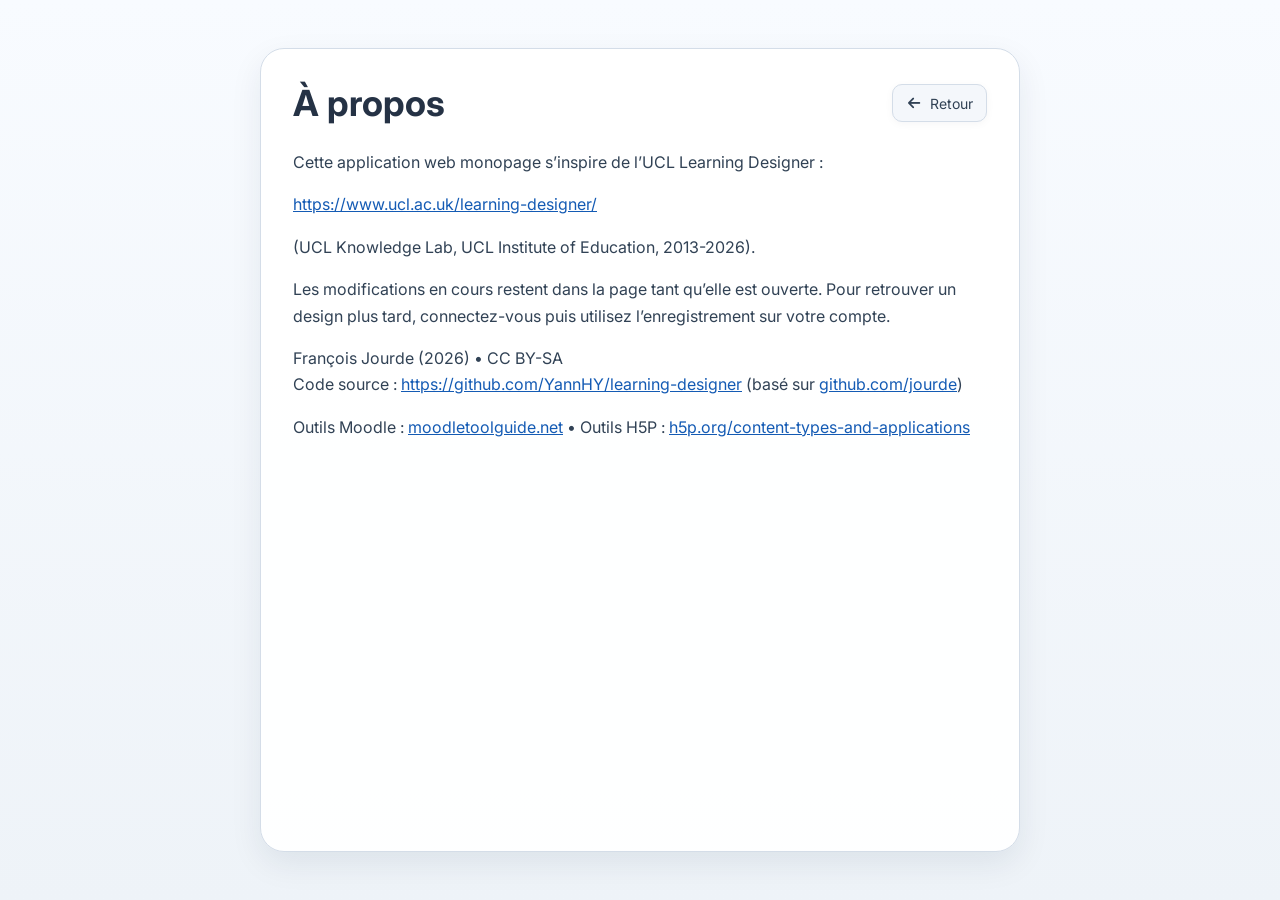
==== commit 390aea44: "Met à jour les pages about" ====
--- a/about.html
+++ b/about.html
@@ -61,7 +61,7 @@
       <p class="about-copy"><a href="https://www.ucl.ac.uk/learning-designer/" target="_blank" rel="noopener noreferrer">https://www.ucl.ac.uk/learning-designer/</a></p>
       <p class="about-copy">(UCL Knowledge Lab, UCL Institute of Education, 2013-2026).</p>
       <p class="about-copy">Les modifications en cours restent dans la page tant qu’elle est ouverte. Pour retrouver un design plus tard, connectez-vous puis utilisez l’enregistrement sur votre compte.</p>
-      <p class="about-copy">François Jourde (2026) • CC BY-SA<br />Code source : <a href="https://github.com/jourde" target="_blank" rel="noopener noreferrer">https://github.com/jourde</a></p>
+      <p class="about-copy">François Jourde (2026) • CC BY-SA<br />Code source : <a href="https://github.com/YannHY/learning-designer" target="_blank" rel="noopener noreferrer">https://github.com/YannHY/learning-designer</a> (basé sur <a href="https://github.com/jourde" target="_blank" rel="noopener noreferrer">github.com/jourde</a>)</p>
       <p class="about-copy">Outils Moodle : <a href="https://moodletoolguide.net/" target="_blank" rel="noopener noreferrer">moodletoolguide.net</a> • Outils H5P : <a href="https://h5p.org/content-types-and-applications" target="_blank" rel="noopener noreferrer">h5p.org/content-types-and-applications</a></p>
     </main>
   </body>
--- a/interface.css
+++ b/interface.css
@@ -172,14 +172,14 @@
   display: inline-flex;
   align-items: center;
   justify-content: center;
-  border-radius: 10px;
+  border-radius: 50%;
   background: conic-gradient(
-    #a1f5ed   0deg  60deg,
-    #f8807f  60deg 120deg,
-    #bb98dc 120deg 180deg,
-    #bdea75 180deg 240deg,
-    #7aaeea 240deg 300deg,
-    #ffd966 300deg 360deg
+    #a1f5ed   0deg  100deg,
+    #f8807f 100deg  130deg,
+    #bb98dc 130deg  200deg,
+    #bdea75 200deg  235deg,
+    #7aaeea 235deg  325deg,
+    #ffd966 310deg  360deg
   );
   color: #fff;
   font-size: 13px;
@@ -286,7 +286,7 @@
   padding: 22px 24px 26px;
   background: #ffffff;
   overflow: hidden;
-  max-height: 2000px;
+  max-height: 8000px;
   transition: max-height var(--transition-fast), padding var(--transition-fast);
 }
 
@@ -388,6 +388,23 @@
 
 .expandable-field {
   position: relative;
+}
+
+.expandable-field-placeholder {
+  pointer-events: none;
+}
+
+.expandable-field-placeholder .markdown-toolbar {
+  display: none;
+}
+
+.expandable-field-placeholder .expand-btn {
+  visibility: hidden;
+}
+
+.expandable-field-placeholder textarea {
+  color: var(--text);
+  background: #fff;
 }
 
 .markdown-toolbar {
@@ -431,15 +448,21 @@
 
 .expandable-field.fullscreen {
   position: fixed;
-  inset: 24px;
+  top: 50%;
+  left: 50%;
+  transform: translate(-50%, -50%);
+  width: min(880px, calc(100vw - 32px));
+  max-width: 100%;
+  max-height: min(78vh, 820px);
   z-index: 1200;
   background: #f5f5f5;
   border: 1px solid #bcc3cb;
-  border-radius: 8px;
-  padding: 10px;
+  border-radius: 12px;
+  padding: 12px;
   display: flex;
   flex-direction: column;
   gap: 10px;
+  box-shadow: var(--shadow-modal);
 }
 
 .expandable-field.fullscreen .markdown-toolbar {
@@ -451,10 +474,38 @@
 }
 
 .expandable-field.fullscreen textarea {
-  flex: 1 1 auto;
-  min-height: 0;
-  height: 100%;
+  flex: 0 1 auto;
+  min-height: 160px;
+  max-height: calc(min(78vh, 820px) - 84px);
   resize: none;
+  overflow: auto;
+}
+
+body.fullscreen-editor-open {
+  overflow: hidden;
+}
+
+@media (max-width: 640px) {
+  .expandable-field.fullscreen {
+    top: 16px;
+    left: 50%;
+    transform: translateX(-50%);
+    width: calc(100vw - 16px);
+    max-width: calc(100vw - 16px);
+    max-height: calc(100dvh - 32px);
+    padding: 10px;
+    border-radius: 10px;
+    z-index: 2600;
+  }
+
+  .expandable-field.fullscreen .markdown-toolbar {
+    padding-right: 32px;
+  }
+
+  .expandable-field.fullscreen textarea {
+    min-height: 180px;
+    max-height: calc(100dvh - 116px);
+  }
 }
 
 .time-inline {
@@ -500,11 +551,11 @@
   position: relative;
   display: inline-grid;
   place-items: center;
-  padding: 26px;
+  padding: 42px;
 }
 
 .pie-with-labels.pie-large {
-  padding: 28px;
+  padding: 46px;
 }
 
 .pie-outer-labels {
@@ -586,6 +637,10 @@
 .analysis-view {
   display: grid;
   gap: 12px;
+}
+
+#chronology-view {
+  padding-bottom: 56px;
 }
 
 .analysis-view:not(.hidden),
@@ -731,10 +786,11 @@
   color: #124f9c;
 }
 
-.partition-container {
+.partition-container,
+#chronology-container {
   display: flex;
   flex-direction: column;
-  gap: 20px;
+  gap: 56px;
   padding: 8px 0;
 }
 
@@ -780,14 +836,17 @@
   font-size: 12px;
   font-weight: 500;
   color: var(--text-body);
-  border-right: 2px solid var(--line);
   text-align: right;
 }
 
 .partition-line-track {
   flex: 1;
   position: relative;
-  border-bottom: 2px solid var(--line);
+  border-bottom: 1px solid var(--line);
+}
+
+.partition-line-track.has-blocks {
+  border-bottom: none;
 }
 
 .partition-block {
@@ -961,6 +1020,10 @@
 
 .modal-backdrop {
   position: fixed;
+  top: 0;
+  right: 0;
+  bottom: 0;
+  left: 0;
   inset: 0;
   background: rgba(0, 0, 0, 0.38);
   display: flex;
@@ -1602,7 +1665,7 @@
   min-height: 88px;
 }
 
-.board.intentions-collapsed .session-title-wrap > .expandable-field {
+.board.intentions-collapsed .session-intentions-wrap {
   display: none;
 }
 
@@ -2318,6 +2381,30 @@
   display: none;
 }
 
+@media (max-width: 1200px) {
+  .panel-grid {
+    grid-template-columns: 1fr;
+  }
+
+  .form-row,
+  .panel-column-left .form-row,
+  .panel-column-right .form-row {
+    grid-template-columns: 1fr;
+  }
+
+  .form-row label {
+    padding-top: 0;
+  }
+
+  .time-inline {
+    flex-wrap: wrap;
+  }
+
+  .analysis-wrap {
+    grid-column: auto;
+  }
+}
+
 @media (max-width: 900px) {
   .brand-title {
     font-size: 18px;
@@ -2327,15 +2414,7 @@
     font-size: 14px;
   }
 
-  .panel-grid {
-    grid-template-columns: 1fr;
-  }
-
   .analysis-main-grid {
-    grid-template-columns: 1fr;
-  }
-
-  .form-row {
     grid-template-columns: 1fr;
   }
 
@@ -2406,14 +2485,73 @@
   }
 }
 
+/* ── Hamburger button (hidden on desktop) ── */
+.nav-hamburger {
+  display: none;
+  flex-direction: column;
+  justify-content: center;
+  gap: 5px;
+  width: 40px;
+  height: 40px;
+  padding: 8px;
+  background: transparent;
+  border: none;
+  cursor: pointer;
+  border-radius: 8px;
+  flex-shrink: 0;
+}
+
+.nav-hamburger:hover {
+  background: rgba(255, 255, 255, 0.08);
+}
+
+.hamburger-bar {
+  display: block;
+  width: 22px;
+  height: 2px;
+  background: #f1f5f9;
+  border-radius: 2px;
+  transition: transform 0.25s ease, opacity 0.25s ease;
+  transform-origin: center;
+}
+
+.nav-hamburger[aria-expanded="true"] .hamburger-bar:nth-child(1) {
+  transform: translateY(7px) rotate(45deg);
+}
+.nav-hamburger[aria-expanded="true"] .hamburger-bar:nth-child(2) {
+  opacity: 0;
+  transform: scaleX(0);
+}
+.nav-hamburger[aria-expanded="true"] .hamburger-bar:nth-child(3) {
+  transform: translateY(-7px) rotate(-45deg);
+}
+
 @media (max-width: 720px) {
+  .nav-hamburger {
+    display: flex;
+  }
+
   .site-nav {
+    flex-wrap: wrap;
+    align-items: center;
+  }
+
+  .site-nav-brand {
+    flex: 1;
+  }
+
+  .site-nav-actions {
+    display: none;
+    width: 100%;
     flex-direction: column;
-    align-items: stretch;
-  }
-
-  .site-nav-actions {
-    justify-content: flex-start;
+    align-items: flex-start;
+    gap: 8px;
+    padding: 12px 0 4px;
+    border-top: 1px solid rgba(255,255,255,0.08);
+  }
+
+  .site-nav-actions.nav-open {
+    display: flex;
   }
 
   .top-brand {
@@ -2431,7 +2569,7 @@
   }
 }
 
-@media (max-width: 1500px) {
+@media (min-width: 901px) and (max-width: 1500px) {
   .panel-grid {
     grid-template-columns: 1fr 1fr;
   }
@@ -2989,45 +3127,40 @@
 }
 
 /* ═══════════════════════════════════════════════════════════
-   INDICATEUR DE SAUVEGARDE AUTO (#autosave-status)
+   RETOUR DE SAUVEGARDE DANS LE BOUTON (#save-btn)
    ═══════════════════════════════════════════════════════════ */
-.autosave-status {
-  display: inline-flex;
-  align-items: center;
-  gap: 5px;
-  font-size: 11.5px;
-  font-weight: 500;
-  color: var(--muted);
-  white-space: nowrap;
-  opacity: 0;
-  max-width: 0;
-  overflow: hidden;
-  transition:
-    opacity 350ms ease,
-    max-width 350ms ease,
-    color 200ms ease;
-  pointer-events: none;
-}
-
-.autosave-status.as-visible {
-  opacity: 1;
-  max-width: 160px;
-}
-
-.autosave-status.as-saving {
-  color: var(--muted);
-}
-
-.autosave-status.as-success {
-  color: #16a34a;
-}
-
-.autosave-status.as-error {
+#save-btn {
+  min-width: 176px;
+}
+
+#save-btn .btn-label {
+  justify-content: center;
+  width: 100%;
+}
+
+#save-btn[data-save-status="saving"] {
+  color: var(--text-subtle);
+}
+
+#save-btn[data-save-status="success"] {
+  color: #15803d;
+  border-color: rgba(21, 128, 61, 0.2);
+  background: #effaf3;
+}
+
+#save-btn[data-save-status="error"] {
   color: var(--danger);
-}
-
-[data-theme="dark"] .autosave-status.as-success {
-  color: #4ade80;
+  border-color: rgba(220, 38, 38, 0.22);
+  background: #fff1f2;
+}
+
+[data-theme="dark"] #save-btn[data-save-status="success"] {
+  color: #86efac;
+  background: rgba(21, 128, 61, 0.18);
+}
+
+[data-theme="dark"] #save-btn[data-save-status="error"] {
+  background: rgba(220, 38, 38, 0.16);
 }
 
 /* ═══════════════════════════════════════════════════════════
